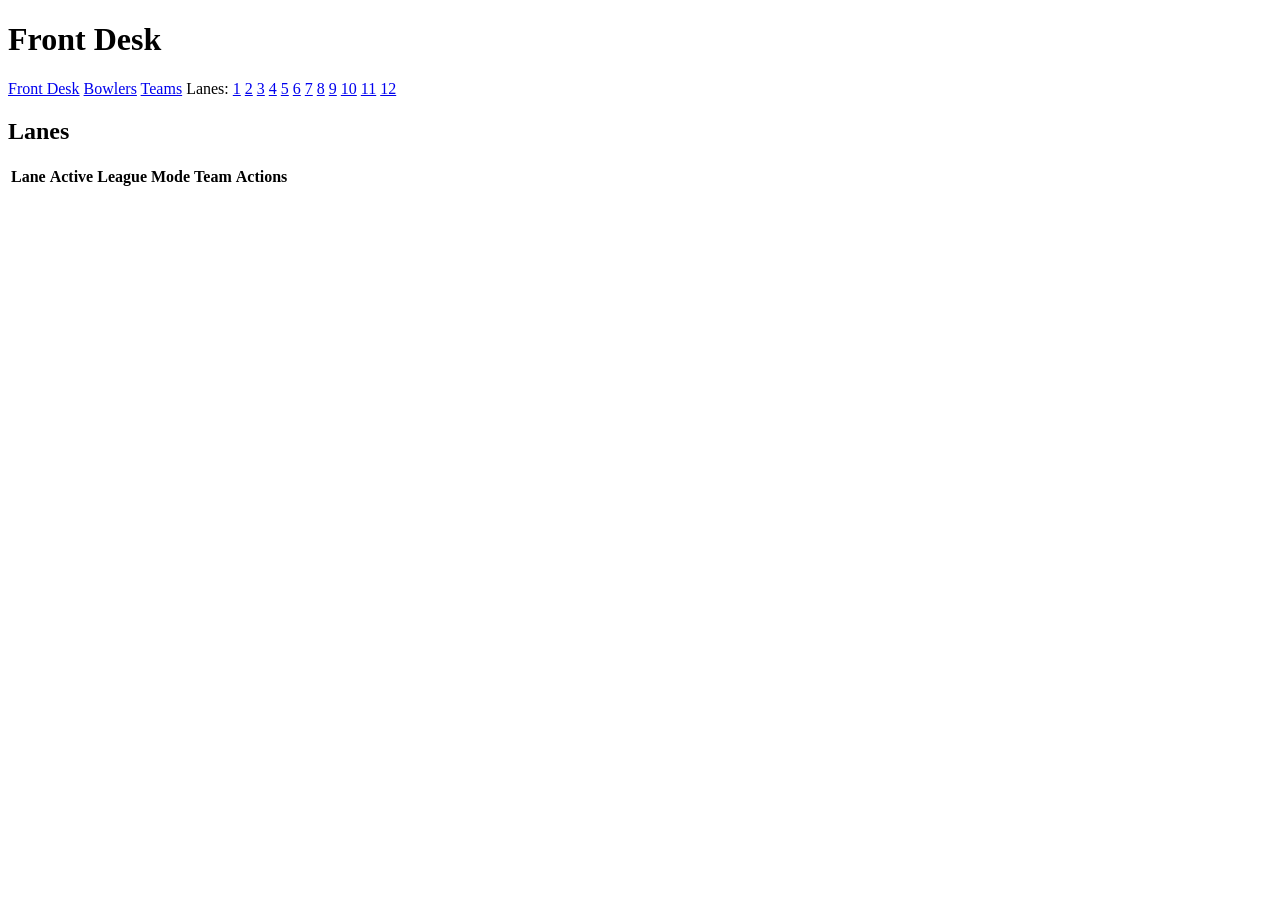
==== index.html @ 8dc18e34 "Add files via upload" ====
<!DOCTYPE html>
<html lang="en">
<head>
  <meta charset="UTF-8" />
  <title>Bowling Front Desk</title>
  <link rel="stylesheet" href="css/styles.css" />
  <meta name="viewport" content="width=device-width, initial-scale=1.0" />
</head>
<body>
  <header class="top-bar">
    <h1>Front Desk</h1>
    <nav>
      <a href="index.html">Front Desk</a>
      <a href="bowlers.html">Bowlers</a>
      <a href="teams.html">Teams</a>
      <span class="lane-links">
        Lanes:
        <a href="lane.html?lane=1">1</a>
        <a href="lane.html?lane=2">2</a>
        <a href="lane.html?lane=3">3</a>
        <a href="lane.html?lane=4">4</a>
        <a href="lane.html?lane=5">5</a>
        <a href="lane.html?lane=6">6</a>
        <a href="lane.html?lane=7">7</a>
        <a href="lane.html?lane=8">8</a>
        <a href="lane.html?lane=9">9</a>
        <a href="lane.html?lane=10">10</a>
        <a href="lane.html?lane=11">11</a>
        <a href="lane.html?lane=12">12</a>
      </span>
    </nav>
  </header>

  <main>
    <h2>Lanes</h2>
    <table class="lanes-table" id="lanes-table">
      <thead>
        <tr>
          <th>Lane</th>
          <th>Active</th>
          <th>League</th>
          <th>Mode</th>
          <th>Team</th>
          <th>Actions</th>
        </tr>
      </thead>
      <tbody>
        <!-- filled by JS -->
      </tbody>
    </table>
  </main>

  <script type="module" src="js/frontdesk.js"></script>
</body>
</html>
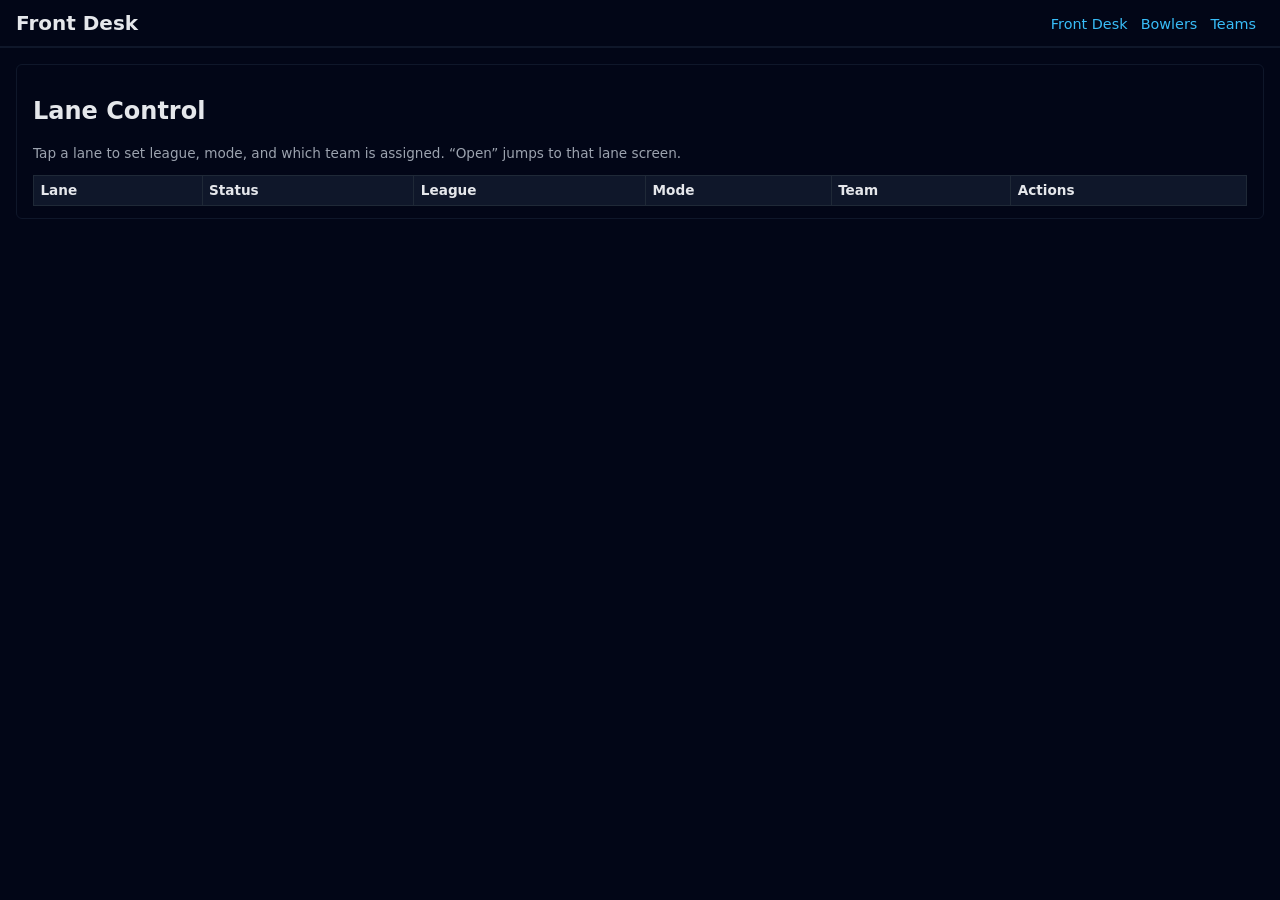
==== commit ffadc6a8: "Update index.html" ====
--- a/index.html
+++ b/index.html
@@ -2,52 +2,43 @@
 <html lang="en">
 <head>
   <meta charset="UTF-8" />
-  <title>Bowling Front Desk</title>
+  <title>Front Desk – Bowling Center</title>
+  <meta name="viewport" content="width=device-width, initial-scale=1.0" />
   <link rel="stylesheet" href="css/styles.css" />
-  <meta name="viewport" content="width=device-width, initial-scale=1.0" />
 </head>
 <body>
   <header class="top-bar">
     <h1>Front Desk</h1>
-    <nav>
+    <nav class="top-nav">
       <a href="index.html">Front Desk</a>
       <a href="bowlers.html">Bowlers</a>
       <a href="teams.html">Teams</a>
-      <span class="lane-links">
-        Lanes:
-        <a href="lane.html?lane=1">1</a>
-        <a href="lane.html?lane=2">2</a>
-        <a href="lane.html?lane=3">3</a>
-        <a href="lane.html?lane=4">4</a>
-        <a href="lane.html?lane=5">5</a>
-        <a href="lane.html?lane=6">6</a>
-        <a href="lane.html?lane=7">7</a>
-        <a href="lane.html?lane=8">8</a>
-        <a href="lane.html?lane=9">9</a>
-        <a href="lane.html?lane=10">10</a>
-        <a href="lane.html?lane=11">11</a>
-        <a href="lane.html?lane=12">12</a>
-      </span>
     </nav>
   </header>
 
   <main>
-    <h2>Lanes</h2>
-    <table class="lanes-table" id="lanes-table">
-      <thead>
-        <tr>
-          <th>Lane</th>
-          <th>Active</th>
-          <th>League</th>
-          <th>Mode</th>
-          <th>Team</th>
-          <th>Actions</th>
-        </tr>
-      </thead>
-      <tbody>
-        <!-- filled by JS -->
-      </tbody>
-    </table>
+    <section class="panel">
+      <h2>Lane Control</h2>
+      <p style="font-size:0.85rem;color:#9ca3af;margin-top:0.25rem;">
+        Tap a lane to set league, mode, and which team is assigned. “Open” jumps to that lane screen.
+      </p>
+
+      <table class="lanes-table">
+        <thead>
+          <tr>
+            <th>Lane</th>
+            <th>Status</th>
+            <th>League</th>
+            <th>Mode</th>
+            <th>Team</th>
+            <th>Actions</th>
+          </tr>
+        </thead>
+        <tbody id="lanes-table-body">
+          <!-- Filled by JS -->
+        </tbody>
+      </table>
+    </section>
   </main>
 
   <script type="module" src="js/frontdesk.js"></script>
--- a/css/styles.css
+++ b/css/styles.css
@@ -0,0 +1,399 @@
+/* GLOBAL */
+
+body {
+  font-family: system-ui, -apple-system, BlinkMacSystemFont, sans-serif;
+  margin: 0;
+  padding: 0;
+  background: #020617;
+  color: #e5e7eb;
+}
+
+.top-bar {
+  background: #020617;
+  border-bottom: 2px solid #0f172a;
+  padding: 0.5rem 1rem;
+  display: flex;
+  flex-wrap: wrap;
+  justify-content: space-between;
+  align-items: center;
+}
+
+.top-bar h1 {
+  margin: 0.2rem 0;
+  font-size: 1.25rem;
+  color: #e5e7eb;
+}
+
+nav.top-nav a {
+  margin-right: 0.5rem;
+  color: #38bdf8;
+  text-decoration: none;
+  font-size: 0.9rem;
+}
+
+nav.top-nav a:hover {
+  text-decoration: underline;
+}
+
+main {
+  padding: 1rem;
+}
+
+.panel {
+  background: #020617;
+  border-radius: 6px;
+  padding: 0.75rem 1rem;
+  margin-bottom: 0.9rem;
+  border: 1px solid #0f172a;
+}
+
+/* FORMS & BUTTONS */
+
+.form-row {
+  display: flex;
+  flex-direction: column;
+  margin-bottom: 0.6rem;
+}
+
+.form-row label {
+  margin-bottom: 0.2rem;
+  font-size: 0.85rem;
+  color: #9ca3af;
+}
+
+.form-row input,
+.form-row select {
+  padding: 0.35rem;
+  border-radius: 4px;
+  border: 1px solid #374151;
+  background: #020617;
+  color: #e5e7eb;
+  font-size: 0.9rem;
+}
+
+.form-actions {
+  margin-top: 0.5rem;
+}
+
+.btn-primary,
+.btn-secondary,
+.btn-small,
+.btn-pin {
+  padding: 0.35rem 0.7rem;
+  border-radius: 4px;
+  border: none;
+  cursor: pointer;
+  margin-right: 0.3rem;
+  margin-bottom: 0.3rem;
+  font-size: 0.8rem;
+}
+
+.btn-primary {
+  background: #22c55e;
+  color: #020617;
+}
+
+.btn-secondary {
+  background: #4b5563;
+  color: #e5e7eb;
+}
+
+.btn-secondary.small {
+  padding: 0.25rem 0.6rem;
+  font-size: 0.75rem;
+}
+
+.btn-small {
+  background: #374151;
+  color: #e5e7eb;
+}
+
+.btn-pin {
+  background: #1e293b;
+  color: #e5e7eb;
+  min-width: 2.2rem;
+}
+
+.btn-pin:hover,
+.btn-small:hover,
+.btn-primary:hover,
+.btn-secondary:hover {
+  filter: brightness(1.2);
+}
+
+/* TABLES */
+
+.lanes-table,
+.bowler-table {
+  width: 100%;
+  border-collapse: collapse;
+}
+
+.lanes-table th,
+.lanes-table td,
+.bowler-table th,
+.bowler-table td {
+  border: 1px solid #1f2937;
+  padding: 0.4rem;
+  text-align: left;
+  font-size: 0.85rem;
+}
+
+.lanes-table th,
+.bowler-table th {
+  background: #0f172a;
+}
+
+/* LANE SCREEN LAYOUT */
+
+.lane-body {
+  background: radial-gradient(circle at top, #0f172a 0, #020617 55%);
+}
+
+.lane-main {
+  max-width: 1080px;
+  margin: 0 auto;
+  display: grid;
+  grid-template-columns: 2fr 1.4fr;
+  grid-template-rows: auto auto;
+  gap: 0.75rem;
+}
+
+.lane-info-panel {
+  grid-column: 1 / 3;
+  display: flex;
+  flex-wrap: wrap;
+  align-items: center;
+  gap: 1.5rem;
+  background: #020617;
+}
+
+.lane-info-line {
+  display: flex;
+  gap: 0.4rem;
+  font-size: 0.9rem;
+}
+
+.lane-info-label {
+  color: #9ca3af;
+  font-weight: 500;
+}
+
+.lane-info-value {
+  color: #e5e7eb;
+}
+
+.lane-controls-panel {
+  grid-column: 1 / 2;
+  background: #020617;
+}
+
+.lane-controls-header {
+  display: flex;
+  justify-content: space-between;
+  align-items: center;
+  margin-bottom: 0.5rem;
+}
+
+.lane-controls-panel h2,
+.lane-pin-panel h2 {
+  margin: 0;
+  font-size: 1rem;
+  text-transform: uppercase;
+  letter-spacing: 0.06em;
+  color: #e5e7eb;
+}
+
+.lane-pin-panel {
+  grid-column: 2 / 3;
+  background: #020617;
+}
+
+.lane-total-row {
+  margin-top: 0.5rem;
+  display: flex;
+  justify-content: flex-end;
+  align-items: baseline;
+  gap: 0.35rem;
+}
+
+.lane-total-label {
+  font-size: 0.85rem;
+  color: #9ca3af;
+}
+
+.lane-total-value {
+  font-size: 1.4rem;
+  font-weight: 700;
+  color: #facc15;
+}
+
+/* ---------------- SCOREBOARD (new full version) ---------------- */
+
+.scoreboard {
+  width: 100%;
+  border-radius: 6px;
+  overflow: hidden;
+  background: #020617;
+  border: 2px solid #991b1b;
+  box-shadow: 0 0 20px rgba(0,0,0,0.6);
+}
+
+.scoreboard-row {
+  display: grid;
+  grid-auto-flow: column;
+  grid-auto-columns: minmax(40px, 1fr);
+}
+
+.scoreboard-header {
+  background: #111827;
+}
+
+.scoreboard-cell {
+  padding: 0.35rem 0.4rem;
+  border-right: 1px solid #1f2937;
+  display: flex;
+  flex-direction: column;
+  justify-content: center;
+  align-items: center;
+  min-height: 40px;
+}
+
+.scoreboard-cell:last-child {
+  border-right: none;
+}
+
+.label-cell {
+  min-width: 80px;
+  font-weight: 600;
+  font-size: 0.85rem;
+  background: #020617;
+  color: #e5e7eb;
+}
+
+.frame-number-cell {
+  font-size: 0.8rem;
+  font-weight: 600;
+  color: #e5e7eb;
+}
+
+/* player rows */
+
+.player-row:nth-child(odd) {
+  background: #1e293b;
+}
+
+.player-row:nth-child(even) {
+  background: #0f172a;
+}
+
+.player-label-cell {
+  align-items: flex-start;
+  padding-left: 0.5rem;
+}
+
+.player-name {
+  font-size: 0.85rem;
+  font-weight: 600;
+  color: #e5e7eb;
+}
+
+.player-total {
+  font-size: 0.8rem;
+  color: #facc15;
+}
+
+.player-frame-cell {
+  font-size: 0.9rem;
+  color: #fee2e2;
+}
+
+.rolls-top {
+  font-weight: 700;
+  font-size: 1rem;
+}
+
+.rolls-bottom {
+  font-size: 0.75rem;
+  opacity: 0.85;
+}
+
+.frame-running {
+  margin-top: 0.05rem;
+  font-size: 0.75rem;
+  color: #facc15;
+}
+
+/* PINS BUTTONS */
+
+.pins-buttons {
+  display: flex;
+  flex-wrap: wrap;
+  gap: 0.25rem;
+}
+
+/* ------------------- MODAL ------------------- */
+
+.hidden {
+  display: none !important;
+}
+
+.modal-overlay {
+  position: fixed;
+  inset: 0;
+  background: rgba(15, 23, 42, 0.75);
+  display: flex;
+  align-items: center;
+  justify-content: center;
+  z-index: 50;
+}
+
+.modal-window {
+  background: #020617;
+  border-radius: 8px;
+  border: 1px solid #1f2937;
+  box-shadow: 0 20px 40px rgba(0,0,0,0.8);
+  padding: 0.75rem 1rem 0.8rem;
+  min-width: 260px;
+  max-width: 320px;
+}
+
+.modal-header {
+  display: flex;
+  justify-content: space-between;
+  align-items: center;
+  margin-bottom: 0.5rem;
+}
+
+.modal-body {
+  display: flex;
+  flex-direction: column;
+  gap: 0.4rem;
+  margin-bottom: 0.6rem;
+}
+
+.modal-action {
+  width: 100%;
+  text-align: left;
+  justify-content: flex-start;
+}
+
+.modal-footer {
+  display: flex;
+  justify-content: flex-end;
+}
+
+/* RESPONSIVE */
+
+@media (max-width: 800px) {
+  .lane-main {
+    grid-template-columns: 1fr;
+  }
+  .lane-info-panel {
+    grid-column: 1 / 2;
+  }
+  .lane-controls-panel,
+  .lane-pin-panel {
+    grid-column: 1 / 2;
+  }
+}
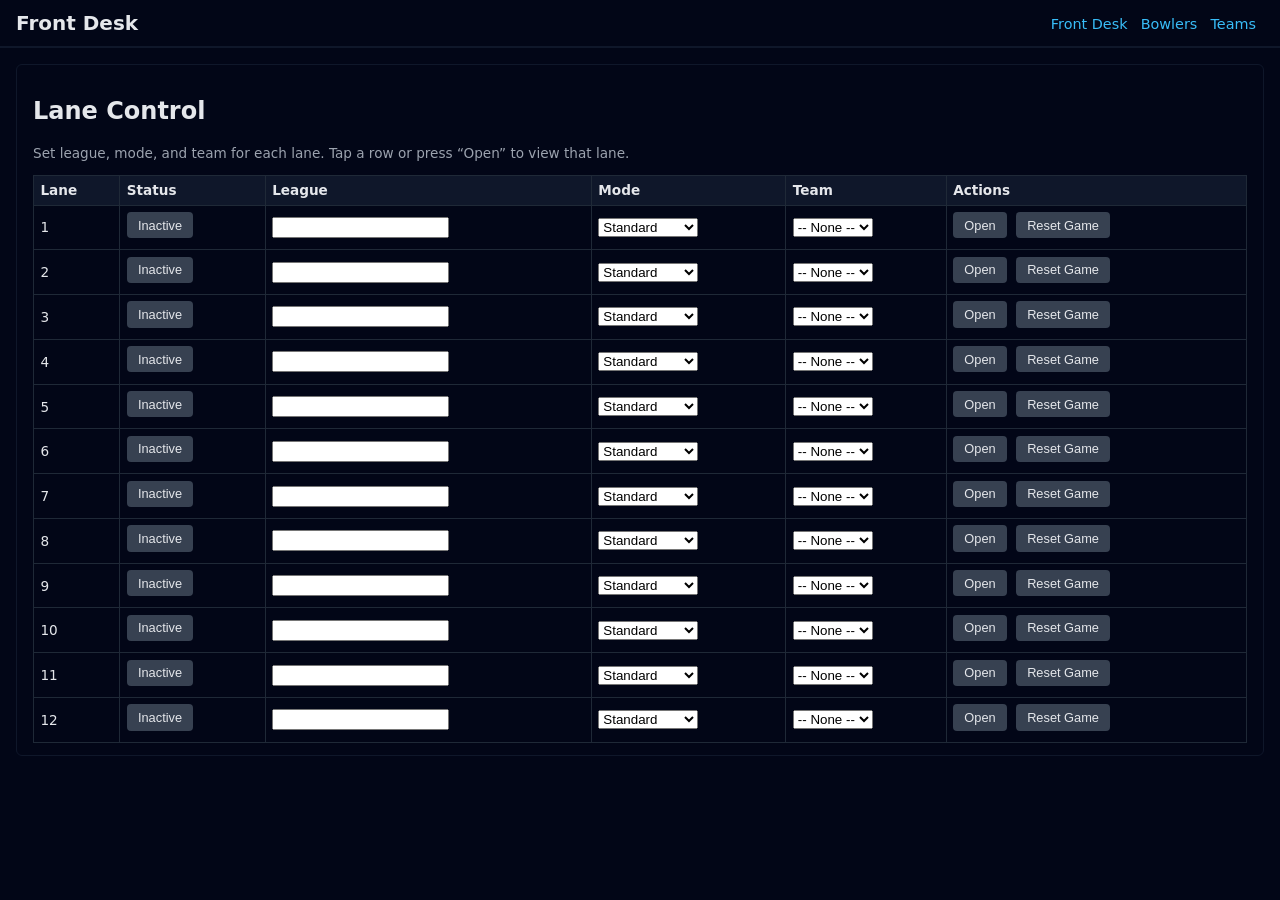
==== commit b31352c9: "Update index.html" ====
--- a/index.html
+++ b/index.html
@@ -20,7 +20,7 @@
     <section class="panel">
       <h2>Lane Control</h2>
       <p style="font-size:0.85rem;color:#9ca3af;margin-top:0.25rem;">
-        Tap a lane to set league, mode, and which team is assigned. “Open” jumps to that lane screen.
+        Set league, mode, and team for each lane. Tap a row or press “Open” to view that lane.
       </p>
 
       <table class="lanes-table">
--- a/css/styles.css
+++ b/css/styles.css
@@ -397,3 +397,22 @@
     grid-column: 1 / 2;
   }
 }
+.player-row.current {
+  outline: 2px solid #facc15;
+  outline-offset: -2px;
+  animation: currentPulse 1s infinite alternate;
+}
+
+.player-name.absent {
+  text-decoration: line-through;
+  color: #9ca3af;
+}
+
+@keyframes currentPulse {
+  from {
+    background-color: #111827;
+  }
+  to {
+    background-color: #1f2937;
+  }
+}
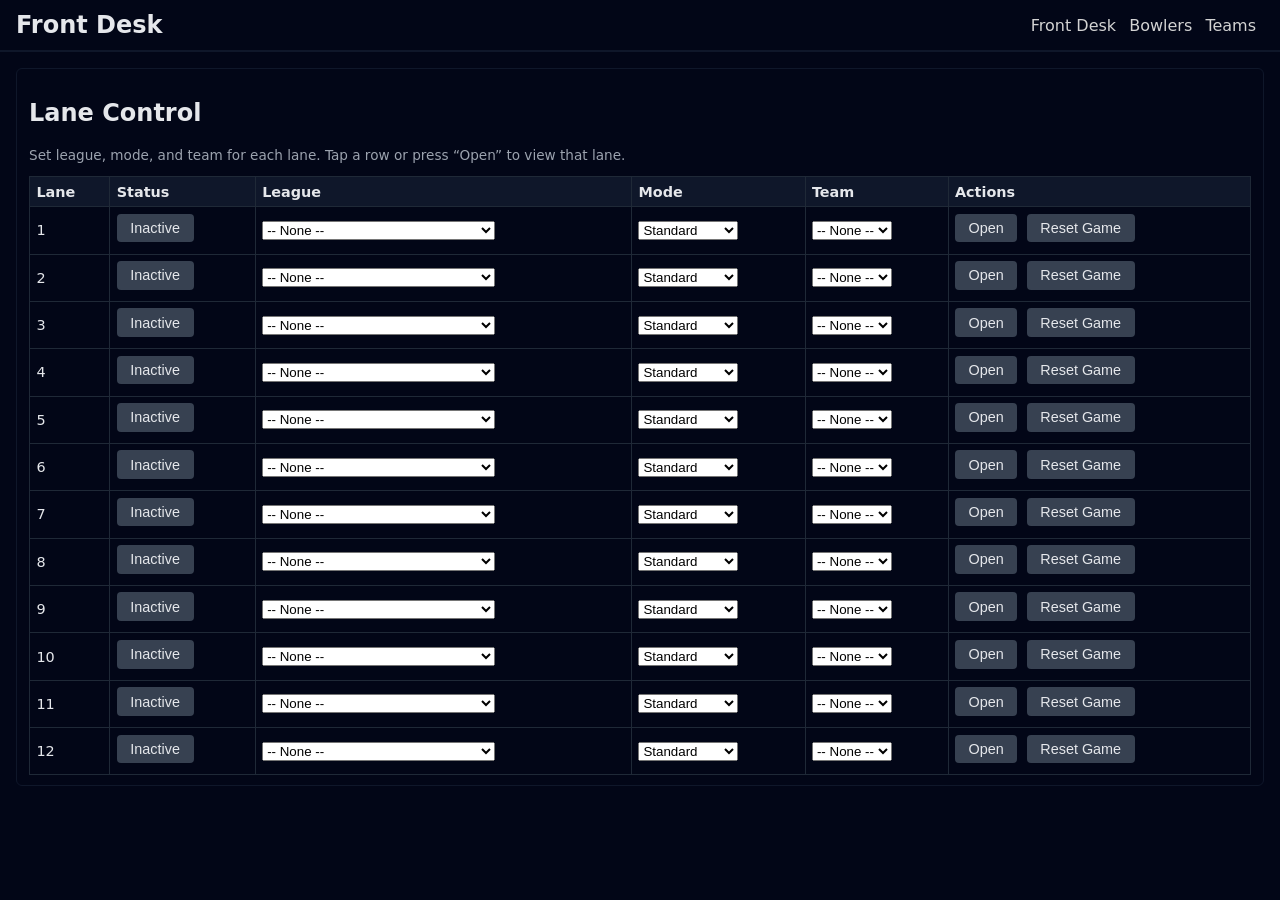
==== commit 8f4322c4: "Update index.html" ====
--- a/index.html
+++ b/index.html
@@ -4,6 +4,7 @@
   <meta charset="UTF-8" />
   <title>Front Desk – Bowling Center</title>
   <meta name="viewport" content="width=device-width, initial-scale=1.0" />
+  <link rel="icon" type="image/x-icon" href="images/bowling_pin.ico">
   <link rel="stylesheet" href="css/styles.css" />
 </head>
 <body>
--- a/css/styles.css
+++ b/css/styles.css
@@ -1,4 +1,9 @@
 /* GLOBAL */
+
+html,
+body {
+  height: 100%;
+}
 
 body {
   font-family: system-ui, -apple-system, BlinkMacSystemFont, sans-serif;
@@ -8,6 +13,8 @@
   color: #e5e7eb;
 }
 
+/* TOP BAR */
+
 .top-bar {
   background: #020617;
   border-bottom: 2px solid #0f172a;
@@ -20,15 +27,15 @@
 
 .top-bar h1 {
   margin: 0.2rem 0;
-  font-size: 1.25rem;
+  font-size: 1.5rem; /* bigger */
   color: #e5e7eb;
 }
 
 nav.top-nav a {
   margin-right: 0.5rem;
-  color: #38bdf8;
+  color: #D3D3D3;
   text-decoration: none;
-  font-size: 0.9rem;
+  font-size: 1rem; /* bigger */
 }
 
 nav.top-nav a:hover {
@@ -38,12 +45,14 @@
 main {
   padding: 1rem;
 }
+
+/* PANELS */
 
 .panel {
   background: #020617;
   border-radius: 6px;
-  padding: 0.75rem 1rem;
-  margin-bottom: 0.9rem;
+  padding: 0.6rem 0.75rem;
+  margin-bottom: 0.5rem;
   border: 1px solid #0f172a;
 }
 
@@ -57,18 +66,18 @@
 
 .form-row label {
   margin-bottom: 0.2rem;
-  font-size: 0.85rem;
+  font-size: 0.95rem;
   color: #9ca3af;
 }
 
 .form-row input,
 .form-row select {
-  padding: 0.35rem;
+  padding: 0.4rem;
   border-radius: 4px;
   border: 1px solid #374151;
   background: #020617;
   color: #e5e7eb;
-  font-size: 0.9rem;
+  font-size: 0.95rem;
 }
 
 .form-actions {
@@ -79,13 +88,13 @@
 .btn-secondary,
 .btn-small,
 .btn-pin {
-  padding: 0.35rem 0.7rem;
+  padding: 0.4rem 0.85rem;
   border-radius: 4px;
   border: none;
   cursor: pointer;
   margin-right: 0.3rem;
   margin-bottom: 0.3rem;
-  font-size: 0.8rem;
+  font-size: 0.9rem;
 }
 
 .btn-primary {
@@ -99,8 +108,8 @@
 }
 
 .btn-secondary.small {
-  padding: 0.25rem 0.6rem;
-  font-size: 0.75rem;
+  padding: 0.3rem 0.7rem;
+  font-size: 0.8rem;
 }
 
 .btn-small {
@@ -111,7 +120,7 @@
 .btn-pin {
   background: #1e293b;
   color: #e5e7eb;
-  min-width: 2.2rem;
+  min-width: 2.4rem;
 }
 
 .btn-pin:hover,
@@ -121,7 +130,7 @@
   filter: brightness(1.2);
 }
 
-/* TABLES */
+/* TABLES (front desk pages) */
 
 .lanes-table,
 .bowler-table {
@@ -136,7 +145,7 @@
   border: 1px solid #1f2937;
   padding: 0.4rem;
   text-align: left;
-  font-size: 0.85rem;
+  font-size: 0.9rem;
 }
 
 .lanes-table th,
@@ -144,34 +153,45 @@
   background: #0f172a;
 }
 
-/* LANE SCREEN LAYOUT */
+/* ======================
+   LANE SCREEN LAYOUT
+   ====================== */
 
 .lane-body {
   background: radial-gradient(circle at top, #0f172a 0, #020617 55%);
 }
 
+/* full width + full height layout for lane screen */
 .lane-main {
-  max-width: 1080px;
+  width: 100%;
+  max-width: none;
   margin: 0 auto;
-  display: grid;
-  grid-template-columns: 2fr 1.4fr;
-  grid-template-rows: auto auto;
-  gap: 0.75rem;
-}
-
+  display: flex;
+  flex-direction: column;
+  gap: 0.5rem;
+  min-height: calc(100vh - 60px); /* 60px ~= header bar */
+  box-sizing: border-box;
+}
+
+/* compact single-row status / league / mode / team */
 .lane-info-panel {
-  grid-column: 1 / 3;
+  display: flex;
+  justify-content: space-between;
+  align-items: center;
+  gap: 1rem;
+}
+
+#lane-info {
   display: flex;
   flex-wrap: wrap;
-  align-items: center;
-  gap: 1.5rem;
-  background: #020617;
+  gap: 0.9rem;
 }
 
 .lane-info-line {
   display: flex;
-  gap: 0.4rem;
-  font-size: 0.9rem;
+  gap: 0.35rem;
+  font-size: 0.98rem;
+  align-items: baseline;
 }
 
 .lane-info-label {
@@ -183,108 +203,100 @@
   color: #e5e7eb;
 }
 
+.game-switcher button {
+  margin-right: 0.25rem;
+}
+
+/* scoring panel grows to fill height */
 .lane-controls-panel {
-  grid-column: 1 / 2;
+  width: 100%;
+  flex: 1 1 auto;
+  display: flex;
+  flex-direction: column;
+}
+
+/* pin panel stays compact under grid */
+.lane-pin-panel {
+  width: 100%;
+}
+
+/* hide "Enter Roll" heading text (we keep the buttons) */
+.lane-pin-panel h2 {
+  display: none;
+}
+
+/* hide recap table on lane screen – we'll show it only in popups */
+.lane-recap-panel {
+  display: none;
+}
+
+/* ======================
+   SCOREBOARD
+   ====================== */
+
+.scoreboard {
+  width: 100%;
+  border-radius: 6px;
   background: #020617;
-}
-
-.lane-controls-header {
-  display: flex;
-  justify-content: space-between;
-  align-items: center;
-  margin-bottom: 0.5rem;
-}
-
-.lane-controls-panel h2,
-.lane-pin-panel h2 {
-  margin: 0;
-  font-size: 1rem;
-  text-transform: uppercase;
-  letter-spacing: 0.06em;
-  color: #e5e7eb;
-}
-
-.lane-pin-panel {
-  grid-column: 2 / 3;
-  background: #020617;
-}
-
-.lane-total-row {
-  margin-top: 0.5rem;
-  display: flex;
-  justify-content: flex-end;
-  align-items: baseline;
-  gap: 0.35rem;
-}
-
-.lane-total-label {
-  font-size: 0.85rem;
-  color: #9ca3af;
-}
-
-.lane-total-value {
-  font-size: 1.4rem;
-  font-weight: 700;
-  color: #facc15;
-}
-
-/* ---------------- SCOREBOARD (new full version) ---------------- */
-
-.scoreboard {
-  width: 100%;
-  border-radius: 6px;
-  overflow: hidden;
-  background: #020617;
-  border: 2px solid #991b1b;
-  box-shadow: 0 0 20px rgba(0,0,0,0.6);
+  border: 2px solid var(--color-score-border, #991b1b);
+  box-shadow: 0 0 20px rgba(0, 0, 0, 0.6);
+  display: flex;
+  flex-direction: column;
+  flex: 1 1 auto;           /* stretch vertically in the panel */
 }
 
 .scoreboard-row {
-  display: grid;
-  grid-auto-flow: column;
-  grid-auto-columns: minmax(40px, 1fr);
-}
-
-.scoreboard-header {
-  background: #111827;
+  display: flex;
+}
+
+/* header row is auto height, player rows stretch */
+.scoreboard-row.scoreboard-header {
+  flex: 0 0 auto;
+}
+
+.scoreboard-row.player-row {
+  flex: 1 1 0;
 }
 
 .scoreboard-cell {
-  padding: 0.35rem 0.4rem;
+  padding: 8px 10px;
   border-right: 1px solid #1f2937;
+  /* let flexbox control height; this is just a minimum */
+  min-height: 48px;
   display: flex;
   flex-direction: column;
   justify-content: center;
   align-items: center;
-  min-height: 40px;
-}
-
-.scoreboard-cell:last-child {
-  border-right: none;
-}
-
-.label-cell {
-  min-width: 80px;
+}
+
+/* left label / bowler name column */
+.scoreboard .label-cell {
+  flex: 0 0 140px;      /* a bit wider */
+  max-width: 140px;
+  box-sizing: border-box;
   font-weight: 600;
-  font-size: 0.85rem;
-  background: #020617;
-  color: #e5e7eb;
-}
-
-.frame-number-cell {
-  font-size: 0.8rem;
-  font-weight: 600;
-  color: #e5e7eb;
+  font-size: 1.05rem;   /* bigger */
+  color: #e5e7eb;
+}
+
+/* frame number cells and per-frame cells */
+.scoreboard .frame-number-cell,
+.scoreboard .player-frame-cell {
+  flex: 1 0 40px;
+  min-width: 40px;
+  text-align: center;
+  box-sizing: border-box;
+  font-size: 1.05rem;  /* bigger */
 }
 
 /* player rows */
 
 .player-row:nth-child(odd) {
-  background: #1e293b;
+  background: var(--color-row-odd, #1e293b);
 }
 
 .player-row:nth-child(even) {
-  background: #0f172a;
+  background: var(--color-row-even, #0f172a);
 }
 
 .player-label-cell {
@@ -293,35 +305,91 @@
 }
 
 .player-name {
-  font-size: 0.85rem;
+  font-size: 1rem;
   font-weight: 600;
   color: #e5e7eb;
 }
 
 .player-total {
-  font-size: 0.8rem;
+  font-size: 0.9rem;
   color: #facc15;
 }
 
-.player-frame-cell {
-  font-size: 0.9rem;
+/* active row highlight + pulse */
+
+.player-row.current {
+  outline: 3px solid var(--color-highlight, #f97316);
+  outline-offset: -3px;
+  animation: currentPulse 1s infinite alternate;
+}
+
+@keyframes currentPulse {
+  from {
+    filter: brightness(1);
+  }
+  to {
+    filter: brightness(1.4);
+  }
+}
+
+/* Frame contents */
+
+.frame-score {
+  font-size: 1.6rem;      /* big primary number */
+  font-weight: 700;
   color: #fee2e2;
-}
-
-.rolls-top {
-  font-weight: 700;
-  font-size: 1rem;
-}
-
-.rolls-bottom {
-  font-size: 0.75rem;
-  opacity: 0.85;
-}
-
-.frame-running {
-  margin-top: 0.05rem;
-  font-size: 0.75rem;
-  color: #facc15;
+  line-height: 1.1;
+}
+
+.rolls-row {
+  margin-top: 2px;
+  display: flex;
+  gap: 0.4rem;
+}
+
+.roll {
+  font-size: 0.9rem;      /* smaller than frame-score */
+  font-weight: 500;
+  color: #e5e7eb;
+}
+
+/* arrows under active bowler */
+
+.current-arrows {
+  display: flex;
+  gap: 0.35rem;
+  margin-top: 0.25rem;
+  font-size: 1.2rem;       /* bigger arrows */
+}
+
+.current-arrows .arrow-seg {
+  color: var(--color-highlight, #f97316);
+  opacity: 0.25;
+  animation: arrowPulse 0.8s infinite;
+}
+
+.current-arrows .arrow-seg:nth-child(1) {
+  animation-delay: 0s;
+}
+.current-arrows .arrow-seg:nth-child(2) {
+  animation-delay: 0.15s;
+}
+.current-arrows .arrow-seg:nth-child(3) {
+  animation-delay: 0.3s;
+}
+.current-arrows .arrow-seg:nth-child(4) {
+  animation-delay: 0.45s;
+}
+
+@keyframes arrowPulse {
+  0% {
+    opacity: 0.2;
+    transform: translateY(0);
+  }
+  100% {
+    opacity: 1;
+    transform: translateY(-2px);
+  }
 }
 
 /* PINS BUTTONS */
@@ -332,7 +400,30 @@
   gap: 0.25rem;
 }
 
-/* ------------------- MODAL ------------------- */
+/* ABSENT styling */
+
+.player-name.absent {
+  text-decoration: line-through;
+  color: #9ca3af;
+}
+
+/* banner above grid when waiting to start next game */
+
+.next-game-banner {
+  margin-bottom: 0.4rem;
+  padding: 0.35rem 0.6rem;
+  background: #1f2937;
+  border-radius: 4px;
+  text-align: center;
+  font-size: 0.95rem;
+  color: #facc15;
+  text-transform: uppercase;
+  letter-spacing: 0.06em;
+}
+
+/* ======================
+   MODALS – BASE
+   ====================== */
 
 .hidden {
   display: none !important;
@@ -352,10 +443,10 @@
   background: #020617;
   border-radius: 8px;
   border: 1px solid #1f2937;
-  box-shadow: 0 20px 40px rgba(0,0,0,0.8);
+  box-shadow: 0 20px 40px rgba(0, 0, 0, 0.8);
   padding: 0.75rem 1rem 0.8rem;
   min-width: 260px;
-  max-width: 320px;
+  max-width: 340px;
 }
 
 .modal-header {
@@ -372,6 +463,16 @@
   margin-bottom: 0.6rem;
 }
 
+.settings-grid {
+  display: grid;
+  grid-template-columns: 1fr 1fr;
+  gap: 0.35rem 0.75rem;
+}
+
+.settings-grid label {
+  font-size: 0.85rem;
+}
+
 .modal-action {
   width: 100%;
   text-align: left;
@@ -383,36 +484,81 @@
   justify-content: flex-end;
 }
 
-/* RESPONSIVE */
+/* =========================
+   Game / Series complete modal
+   ========================= */
+
+#game-complete-overlay .modal-window {
+  width: 75vw;
+  height: 75vh;
+  max-width: 1200px;
+  max-height: 800px;
+  display: flex;
+  flex-direction: column;
+}
+
+#game-complete-title {
+  font-size: 2rem;
+  font-weight: 700;
+  margin: 0 0 0.5rem;
+}
+
+#game-complete-summary {
+  flex: 1 1 auto;
+  overflow: auto;
+}
+
+/* big grid table used by lane.js (class="recap-table") */
+#game-complete-summary .recap-table {
+  width: 100%;
+  border-collapse: collapse;
+  font-size: min(1.35rem, 2.1vw); /* grow but not crazy */
+}
+
+#game-complete-summary .recap-table th,
+#game-complete-summary .recap-table td {
+  border: 1px solid #1f2937;
+  padding: 0.45rem 0.6rem;
+  text-align: center;
+}
+
+#game-complete-summary .recap-table thead th {
+  background: #0f172a;
+  font-weight: 700;
+}
+
+/* ======================
+   RESPONSIVE
+   ====================== */
 
 @media (max-width: 800px) {
   .lane-main {
-    grid-template-columns: 1fr;
-  }
-  .lane-info-panel {
-    grid-column: 1 / 2;
-  }
-  .lane-controls-panel,
-  .lane-pin-panel {
-    grid-column: 1 / 2;
-  }
-}
-.player-row.current {
-  outline: 2px solid #facc15;
-  outline-offset: -2px;
-  animation: currentPulse 1s infinite alternate;
-}
-
-.player-name.absent {
-  text-decoration: line-through;
-  color: #9ca3af;
-}
-
-@keyframes currentPulse {
-  from {
-    background-color: #111827;
-  }
-  to {
-    background-color: #1f2937;
-  }
-}
+    padding: 0 0.25rem;
+    min-height: auto;
+  }
+
+  #lane-info {
+    gap: 0.6rem;
+  }
+
+  .scoreboard .label-cell {
+    flex-basis: 120px;
+    max-width: 120px;
+  }
+
+  .scoreboard .frame-number-cell,
+  .scoreboard .player-frame-cell {
+    font-size: 0.95rem;
+  }
+
+  #game-complete-overlay .modal-window {
+    width: 95vw;
+    height: 80vh;
+    max-width: 95vw;
+    max-height: 80vh;
+  }
+
+  #game-complete-summary .recap-table {
+    font-size: 1rem;
+  }
+}
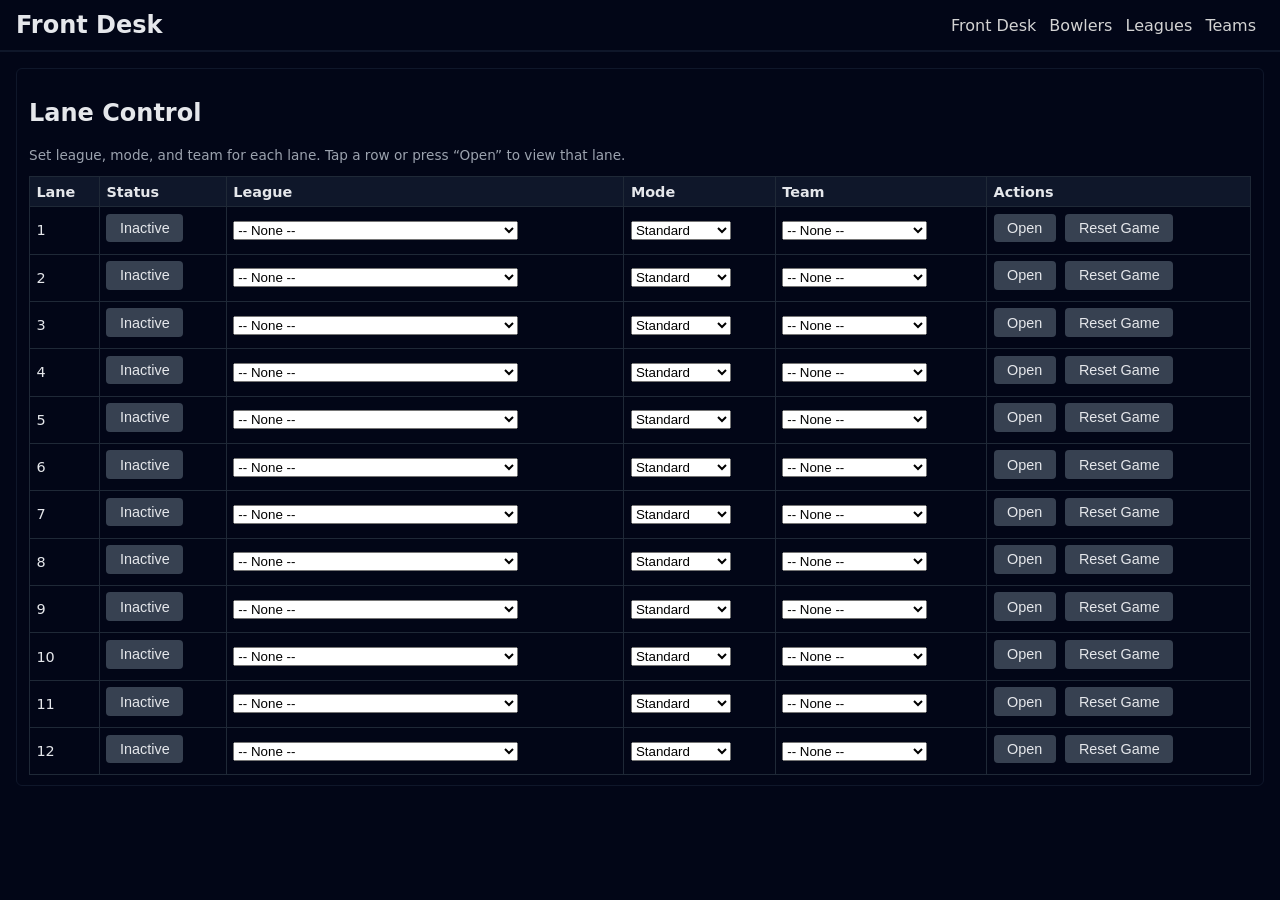
==== commit 27744df2: "Update index.html" ====
--- a/index.html
+++ b/index.html
@@ -13,7 +13,9 @@
     <nav class="top-nav">
       <a href="index.html">Front Desk</a>
       <a href="bowlers.html">Bowlers</a>
+      <a href="leagues.html">Leagues</a>
       <a href="teams.html">Teams</a>
+       
     </nav>
   </header>
 
--- a/css/styles.css
+++ b/css/styles.css
@@ -562,3 +562,43 @@
     font-size: 1rem;
   }
 }
+.bowling-popup {
+  position: fixed;
+  inset: 0;
+  display: flex;
+  align-items: center;
+  justify-content: center;
+  background: rgba(0, 0, 0, 0.75); /* dim the background */
+  z-index: 9999;
+}
+
+.bowling-popup.hidden {
+  display: none;
+}
+
+.bowling-popup img {
+  max-width: 90vw;
+  max-height: 90vh;
+  object-fit: contain;
+}
+.bowling-popup-label {
+  position: absolute;
+  top: 5%;
+  left: 50%;
+  transform: translateX(-50%);
+  font-size: 6rem;               /* Huge */
+  font-weight: 900;
+  color: red;
+  text-transform: uppercase;
+  pointer-events: none;
+
+  /* Black outline */
+  -webkit-text-stroke: 6px black;
+  text-stroke: 6px black;
+
+  /* White glow/shadow */
+  text-shadow:
+    0px 0px 12px white,
+    0px 0px 24px white,
+    0px 0px 36px black;
+}
